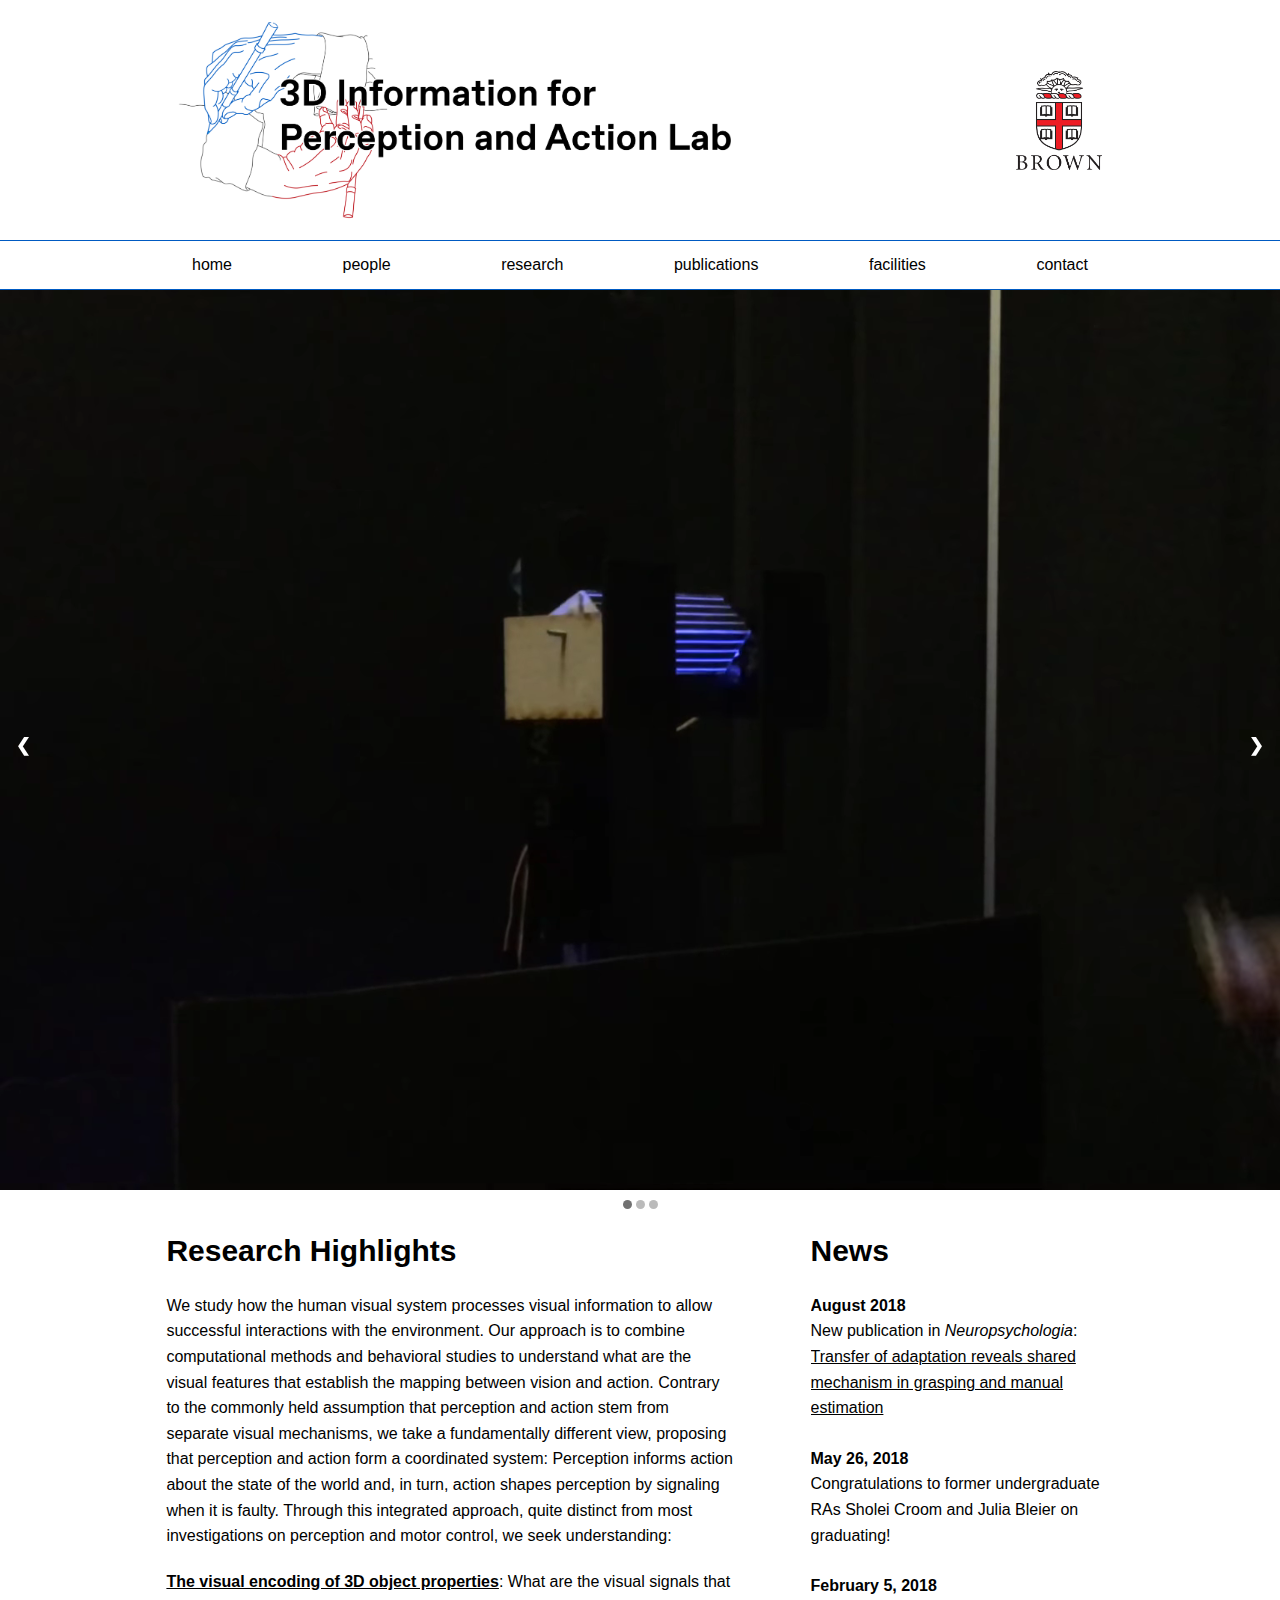
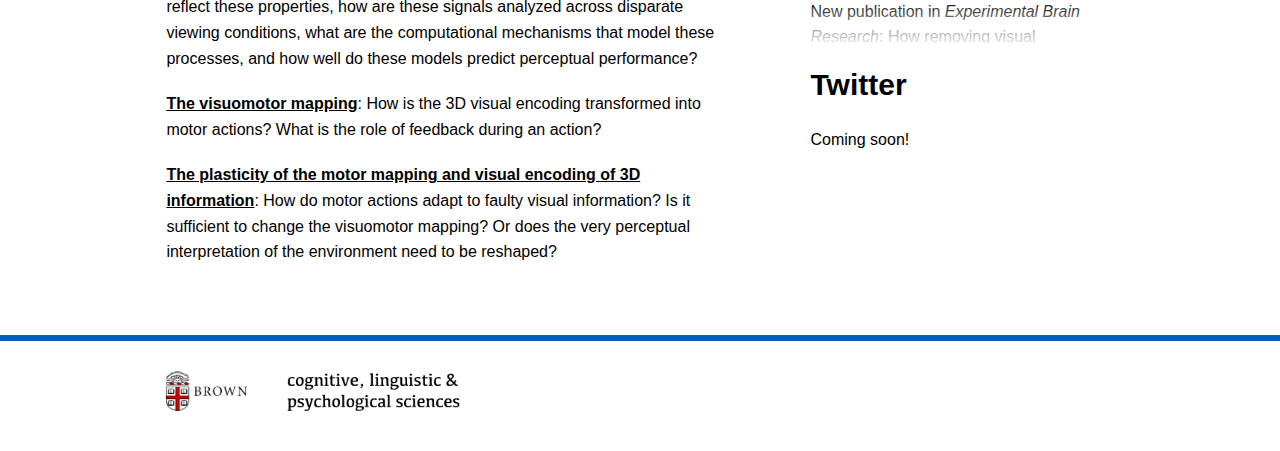
==== index.html @ db6fe482 "website" ====
<!-- HOW TO EDIT THIS PAGE -->
<!-- GENERAL HTML GUIDELINE: When in doubt, just copy the whole line, including the <bracketed tags>. -->
<!-- CAROUSEL: Find EDIT CAROUSEL. 
	If video, copy the existing video code (starting with <video..., ending with </video> and replace the source path. Be sure to have both .webm and .mp4 formats.
	If image, copy the existing image code (<img src...>) and replace the image path. 
	NOTE: 3 items maximum in carousel (though this can be changed by going further into the code.-->
<!-- DESCRIPTION: Find EDIT INTRO SECTION. Edit the following paragraph. -->
<!-- NEWS: Find EDIT NEWS. Then, copy one of the full entries (starting with <p> and ending with </p>) and modify the date and content. Delete old entries as desired, though not necessary. -->

<!-- To edit other pages, navigate to that page's HTML file (e.g. people.html for the personnel page). -->

<!DOCTYPE html>
<html>
<head>
	<title>3D Information for Perception and Action Lab</title>
	<link rel="shortcut icon" type="image/png" href="Assets/Images/3Dthumbnail.png"/>
	<script src="https://ajax.googleapis.com/ajax/libs/jquery/3.3.1/jquery.min.js"></script>
	<link rel="stylesheet" type="text/css" href="CSS/style.css">
	<script type="text/javascript" src="JS/javascript.js"></script>
	<meta name="keywords" content="brown university, visual cognition, domini" />
	<meta name="viewport" content="width=device-width, initial-scale=1.0">
</head>
<body class='index'>
	<header>
		<a href="index.html"><img id='logo' class='image_on' src='Assets/Images/3Dlogo-colors.png'><img id='logo' class='image_off' src='Assets/Images/3Dlogo-colors-anaglyph.png'></a><a href="https://www.brown.edu/"><img id='crest' src='Assets/Images/BrownCrest.png'></a>
	</header>
	<nav id='nav-placeholder'>
		<div class='nav-link'><a href="index.html">h</a></div>
	</nav>
	<nav id='main-nav'>
		<div class='non-full-width nav-container'>
			<a href="index.html" id='first-link'>home</a>
			<a href="people.html">people</a>
			<a href="research.html">research</a>
			<a href="publications.html">publications</a>
			<a href="facilities.html">facilities</a>
			<a href="contact.html" id='last-link'>contact</a>
		</div>
	</nav>

	<!-- EDIT CAROUSEL -->
	<!-- If you want to put in a new clip, ensure that you have it in BOTH .webm and .mp4 formats. You can easily download an add-on to Adobe Premiere to export in .webm. This will ensure cross-browser compatibility.
		1. Put .webm and .mp4 files in Assets -> Media
		2. Paste into lines opening with <source src= ...> (one has "here" commented on the side); you can probably just change the title of the clip 
	I think it'd look best with 3 rotating items, but if you want to add a 4th you'll need to make more changes to the rest of the code.-->

	<div class="carousel">
		<div class="mySlides fade">
			<video autoplay="autoplay" muted loop>
				<source src="Assets/Media/physobj.webm" type="video/webm"> <!-- here -->
				<source src="Assets/Media/physobj.mp4" type="video/mp4">
			</video>
		</div>
		<div class="mySlides fade">
			<video autoplay="au60toplay" muted loop>
				<source src="Assets/Media/facilities-grasp.webm" type="video/webm">
				<source src="Assets/Media/facilities-grasp.mp4" type="video/mp4">
			</video>
		</div>
		<div class="mySlides fade">
			<video autoplay="autoplay" muted loop>
				<source src="Assets/Media/3DIPA.webm" type="video/webm">
				<source src="Assets/Media/3DIPA.mp4" type="video/mp4">
			</video>
		</div>
		<a class="prev" onclick="plusSlides(-1)">&#10094;</a>
		<a class="next" onclick="plusSlides(1)">&#10095;</a>
	</div>	
	<div class='dots'>
		<span class="dot" onclick="currentSlide(1)"></span> 
		<span class="dot" onclick="currentSlide(2)"></span> 
		<span class="dot" onclick="currentSlide(3)"></span> 
	</div>

	<div class='non-full-width index-container'>
		<div class='intro'>
			<!-- EDIT INTRO SECTION -->
			<!-- Edit text how you usually would. -->

			<h2>Research Highlights</h2>
			<p>We study how the human visual system processes visual information to allow successful interactions with the environment. Our approach is to combine computational methods and behavioral studies to understand what are the visual features that establish the mapping between vision and action. Contrary to the commonly held assumption that perception and action stem from separate visual mechanisms, we take a fundamentally different view, proposing that perception and action form a coordinated system: Perception informs action about the state of the world and, in turn, action shapes perception by signaling when it is faulty. Through this integrated approach, quite distinct from most investigations on perception and motor control, we seek understanding:</p>

			<p><a href='research.html#3dprop'>The visual encoding of 3D object properties</a>: What are the visual signals that reflect these properties, how are these signals analyzed across disparate viewing conditions, what are the computational mechanisms that model these processes, and how well do these models predict perceptual performance?</p>
				
			<p><a href='research.html#visuomotor'>The visuomotor mapping</a>: How is the 3D visual encoding transformed into motor actions? What is the role of feedback during an action?</p>
				
			<p><a href='research.html#plasticity'> The plasticity of the motor mapping and visual encoding of 3D information</a>: How do motor actions adapt to faulty visual information? Is it sufficient to change the visuomotor mapping? Or does the very perceptual interpretation of the environment need to be reshaped?</p>
		</div>
		<div class='right-column'>
			<div class='news'>
				<h2>News</h2>
				<div class='news-content'>
					<!-- EDIT NEWS -->
					<!-- To add a new news item, copy paste one of the existing items and fill in the info. Be sure to copy from the opening <p> tag to the closing </p> tag. -->

					<!-- <p><b>Month dd, yyyy</b><br>SAMPLE NEWS ITEM</p> -->

					<p><b>August 2018</b><br>New publication in <i>Neuropsychologia</i>: <a href='https://www.sciencedirect.com/science/article/pii/S0028393218302860' target='blank'>Transfer of adaptation reveals shared mechanism in grasping and manual estimation</a></p>	

					<p><b>May 26, 2018</b><br>Congratulations to former undergraduate RAs Sholei Croom and Julia Bleier on graduating!</p>

					<p><b>February 5, 2018</b><br>New publication in <i>Experimental Brain Research</i>: <a href='https://link.springer.com/article/10.1007%2Fs00221-018-5186-6' target='blank'>How removing visual information affects grasping movements</a></p>

					<p><b>September 24, 2017</b><br>New publication in <i>Neuropsychologia</i>: <a href='https://www.ncbi.nlm.nih.gov/pubmed/28958908' target="blank">Error correction and spatial generalization in human grasp control</a></p>

					<p><b>September 2017</b><br>The 3DIPA Lab welcomes new graduate students Jovan Kemp and Abdul-Rahim Deeb!</p>

					<p><b>August 29, 2017</b><br>New publication in <i>Psychonomic Bulletin &amp; Review</i>: <a href='https://www.ncbi.nlm.nih.gov/pubmed/28853037' target="blank">Does visuomotor adaptation contribute to illusion-resistant grasping?</a></p>

					<p><b>August 24, 2017</b><br>New publication in <i>Journal of Vision</i>: <a href="https://www.ncbi.nlm.nih.gov/pubmed/28837967" target="blank">Stereovision for action reflects our perceptual experience of distance and depth</a></p>

					<p><b>May 13, 2017</b><br>New publication in <i>Vision Research</i>: <a href="https://www.ncbi.nlm.nih.gov/pubmed/28571701" target="blank">Adaptation effects in grasping the M&uuml;ller-Lyer illusion</a></p>
					
				</div>
				<div class='scroll-fade'>&nbsp;</div>
			</div>
			<div class='twitter'>
				<h2>Twitter</h2>
				<p>Coming soon!</p>
				<!-- <a class="twitter-timeline" data-width="350" data-height="350" data-theme="light" data-link-color="#2B7BB9" href="https://twitter.com/jack?ref_src=twsrc%5Etfw">&nbsp;</a> <script async src="https://platform.twitter.com/widgets.js" charset="utf-8"></script> -->
			</div>
		</div>
	</div>

	<footer>
		<div class='non-full-width footer-container'>
			<div class='ft-link'><a href="https://www.brown.edu/"><img class='footer-img' src='Assets/Images/Brown_horiz.png'></a></div>
			<div class='ft-link'><a href="http://www.brown.edu/Departments/CLPS/"><img class='footer-img' src='Assets/Images/clps-banner.png'></a></div>
		</div>
	</footer>
</body>
</html>
---- CSS/style.css ----
::-webkit-scrollbar { display: none; }

a {
	text-decoration: none;
	color: black;
}

a:hover {
	color: #005ac2;
}

body {
	width: 100%;
	margin: 0 auto;
	padding: 0px;
	font-family: Helvetica, Arial, sans-serif;
	font-size: 12pt;
}

button p {
	margin: 0;
}

footer {
	padding-top: 30px;
	border-top: solid 6px #005ac2;
	margin-top: 50px;
	margin-bottom: 40px;
}

header {
	display: flex;
  	align-items: center;
  	justify-content: space-between;
  	margin: 10px 50px;
  	padding: 0 10vw;
}

h2 {
	margin-bottom: 25px;
	font-size: 30px;
}

h3 {
	margin-top: 25px;
	margin-bottom: 0px;
	border-bottom: solid 1px #005ac2;
}

h4 {
	font-size: 25px;
	margin-top: 0;
}

div.publications h3 {
	margin-top: 50px;
}

img {
	max-width: 100%;
}

nav {
	border-top: 1px solid #005ac2;
	border-bottom: 1px solid #005ac2;
	padding: 10px 0;
	/*padding-top: 10px;*/
	display: flex;
	justify-content: center;
	flex-wrap: wrap;
}

nav a {
	text-decoration: none;
	color: black;
	margin: 5px 10px;
	/*margin-bottom: 10px;*/
}

nav a:hover {
	color: #005ac2;
}

p {
	word-break: break-word;
	overflow-wrap: break-word;
	word-wrap: break-word;
	line-height: 160%;
	margin: 15px 0;
	/*text-align: justify; */
}

p a {
	text-decoration: underline;
}

p a:hover {
	color: #005ac2;
	text-decoration: none;
}

span {
    position: relative;
    padding-bottom: 5px;
    margin: 0;
}

span:after {
    position: absolute;
    left: 0;
    bottom: 0;
    width: 100%;
    height: 1px;
    content: '';
    border-bottom: 2px solid #005ac2;
}

.bio-container {
	display: flex;
	justify-content: space-between;
	flex-wrap: wrap;
	margin: 15px 0 10px 0;
}

.bio {
	display: flex;
	flex-direction: column;
	margin-right: 50px;
	font-size: 14px;
	line-height: 150%;
	width: 160px;
}

.bio p {
	text-align: left;
}

.block-blue {
	background-image: url("../Assets/Images/Textures/escheresque.png");
	background-color: #154781;
}

.block-grey {
	background-image: url("../Assets/Images/Textures/escheresque-light.png");
	background-color: #ececec;
}

.block-pair {
	display: flex;
	justify-content: space-between;
}

.block-text {
	width: 60%;
}

.block-image {
	width: 35%;
	display: flex;
	justify-content: center;
	flex-direction: column;
}

.button-show {
	display: block;
	-webkit-animation: 0.4s slideUp 1;
	-moz-animation: 0.4s slideUp 1;
	-o-animation: 0.4s slideUp 1;
	animation: 0.4s slideUp 1
}

span.dot:after {
	border-bottom: none;
}

.caption {
	font-size: 12px;
}

.citation {
	opacity: 0.75;
}

.facilities-page p {
	margin: 10px 0;
}

.first {
	margin-top: 30px;
}

.footer-container {
	display: flex;
}

.footer-img {
	max-height: 40px; 
}

.ft-link {
	margin-right: 40px;
	font-size: 10pt;
}

.nav-container {
	display: flex;
	justify-content: space-between;
	flex-wrap: wrap;
	width: 96%;
}

.non-full-width {
	padding: 0 13vw;
}

.non-full-width-extra {
	padding: 30px 16vw;
}

.image_off, header:hover .image_on{
   display:none
}

.image_on, header:hover .image_off{
   display:block
}

.img-bio {
	height: 160px;
	width: 160px;
	margin: 0;
}

.img-facilities {
	width: 100%;
	margin: 13px 0;
}

.img-facilities-half {
	height: auto;
	width: auto;
	object-fit: cover;
	margin: 13px 0;
}

.img-half-container {
	display: flex;
	justify-content: space-between;
}

.img-half-unit {
	max-width: 48.5%;
}

.img-stereo {
	margin: 13px;
	height: 247px;
}

.indented {
	margin: 0 35px;
}

.index-container {
	display: flex;
	justify-content: space-between;

}

.intro {
	width: 60%;
}

.intro p {
	margin: 20px 0;
}

.intro a {
	font-weight: bold; 
}

.map {
	justify-self: center;
	width: 100%;
	height: 400px;
}

.nav-fixed {
	top: 0;
	z-index: 100;
	position: fixed;
	background-color: #FFFFFF;
	width: inherit;
	margin-top: 0;
}

.news {
	/*width: 32%;*/
	position: relative;
}

.news-content {
	overflow-y: scroll;
	max-height: 350px;
	padding-bottom: 30px;	
}

.news-content p {
	margin-top: 0;
	margin-bottom: 25px;
	text-align: left;
}

.no-border {
	border: none;
}

.outline {
	border: 1px solid #005ac2;
	padding: 20px;
	margin-bottom: 30px;
	background: rgba(255, 255, 255, .7);
}

.para-first {
	margin-top: 0;
}

.para-last {
	margin-bottom: 50px;
}

.publications {
	width: 65%;
}

.publications p {
	text-align: left;
}

.publications-container {
	display: flex;
	justify-content: space-between;
}

.publication-skip {
	width: 25%;
}

.research-block {
	padding: 20px 13vw;
}

.right-column {
	width: 32%; 
	display: flex;
	flex-direction: column;
}

.scroll-fade {
	position: absolute;
	width: 100%;
	left: 0;
	top: 389px;
	height: 50px;
	background: -moz-linear-gradient(top, rgba(255,255,255,0) 0%,rgba(255,255,255,1) 100%); /* FF3.6-15 */
	background: -webkit-linear-gradient(top, rgba(255,255,255,0) 0%,rgba(255,255,255,1) 50%); /* Chrome10-25,Safari5.1-6 */
	background: linear-gradient(to bottom, rgba(255,255,255,0) 0%,rgba(255,255,255,1) 100%); /* W3C, IE10+, FF16+, Chrome26+, Opera12+, Safari7+ */
	filter: progid:DXImageTransform.Microsoft.gradient( startColorstr='#00ffffff', endColorstr='#ffffff',GradientType=0 ); /* IE6-9 */*/
}

.space-bottom {
	margin-bottom: 40px;
}

.stereo {
	display: flex;
	justify-content: center;
}

.supersubgrouping {
	display: flex;
	justify-content: space-between;
}

.subheading {
	opacity: 0.75;
}

.subtitle {
	margin-top: 0;
	margin-bottom: 15px;
	font-size: 13px;
}

.twitter {
	max-height: 420px;
}

.video-facilities {
	width: 100%;
	margin: 20px 0;
}

.video-inset {
	height: 240px;
	/*margin-top: 150px;*/
}

#3dprop {
	opacity: 0;
}

#alumni p {
	margin: 5px 0;
}

#bio-pi {
	display: flex;
	margin: 30px 0 30px 0;
}
#bio-pi div {
	margin: 0 0 0 20px;
}
#bio-pi h3 {
	margin-top: 0;
}

#corner-logo {
    position: fixed;
    z-index: -3;
    opacity: 0.3;
    right: -20px;
    bottom: -75px;
    width: 30%;
}

#crest {
	max-height: 100px;
}

#first {
	margin-top: 0px;
}

#first-link {
	margin-left: 0;
}

#last-link {
	margin-right: 0;
}

#logo {
	max-height: 220px;
}

#nav-placeholder {
	display: none;
	opacity: 0;
}

#research-footer {
	margin-top: 0;
}

#scroll-button {
	display: none;
	width: 40px;
	height: 40px; 
	position: fixed;
	z-index: 10;
	right: 15px;
	bottom: 15px;
	background-color: #005ac2;
	color: #FFFFFF;
	font-size: 20px;
	border: 0;
	justify-content: center;
	cursor: pointer;
}

#scroll-button:hover {
	background-color: white;
	color: #005ac2;
}

#scroll-button:focus {
	outline: none;
}

#sub-menu {
	border: none;
	justify-content: space-between;
	margin: 5px 0 10px 0;
	padding: 0;
}
#sub-menu h3 {
	margin: 10px 0 20px 0;
}
#sub-menu a {
	color: #005ac2;
}
#sub-menu a:hover {
	color: black;
}

@-webkit-keyframes slideUp {
	0% {bottom: -120px}
	85%{bottom: 20px}
	100%{bottom: 15px}
}
@-moz-keyframes slideUp {
	0%{bottom: -120px} 
	85%{bottom: 20px}
	100%{bottom: 15px}
}
@-o-keyframes slideUp {
	0%{bottom: -120px}
	85%{bottom: 20px}
	100%{bottom: 15px}
	}
@keyframes slideUp { 
	0%{bottom: -120px}
	85%{bottom: 20px}
	100%{bottom: 15px}
	}

/*CAROUSEL CAROUSEL CAROUSEL CAROUSEL CAROUSEL*/

* {box-sizing: border-box}
img {vertical-align: middle;}

/* Slideshow container */
.carousel {
	position: relative;
	margin: auto;
	background-color: black;
	grid-column-start: col-1-start;
	grid-column-end: col-2-end;
	min-width: 100%;
	height: 100vh;
	overflow: hidden;
}

.mySlides {
	display: none;
}

.mySlides img, .mySlides video {
	height: 100vh;
	object-fit: cover;
	object-position: 50% 50%;
}

.mySlides video {
	width: 100%;
}

/* Next & previous buttons */
.prev, .next {
	cursor: pointer;
	position: absolute;
	top: 50%;
	width: auto;
	padding: 16px;
	margin-top: -22px;
	color: white;
	font-weight: bold;
	font-size: 18px;
	transition: 0.6s ease;
	border-radius: 0 3px 3px 0;
}

.prev {
	left: 0;
}

.next {
	right: 0;
	border-radius: 3px 0 0 3px;
}

.prev:hover, .next:hover {
	background-color: rgba(0,0,0,0.8);	
}

/* Caption text */
.text {
	color: #f2f2f2;
	font-size: 15px;
	padding: 8px 12px;
	position: absolute;
	bottom: 8px;
	width: 100%;
	text-align: center;
}

/* The dots/bullets/indicators */
.dot {
	cursor: pointer;
	height: 9px;
	width: 9px;
	margin: 0 2px;
	background-color: #bbb;
	border-radius: 50%;
	display: inline-block;
	transition: background-color 0.6s ease;
}

.dots {
/*	grid-column-start: col-1-start;
	grid-column-end: col-2-end;
	justify-self: center;*/
	margin-top: 10px;
	display: flex;
	justify-content: center;
}

.active, .dot:hover {
	background-color: #717171;	
}

/* Fading animation */
.fade {
	-webkit-animation-name: fade;
	-webkit-animation-duration: 1.5s;
	animation-name: fade;
	animation-duration: 1.5s;
}

@-webkit-keyframes fade {
	from {opacity: .4} 
	to {opacity: 1}
}

@keyframes fade {
	from {opacity: .4} 
	to {opacity: 1}
}

/*MEDIA QUERIES FOR RESPONSIVE DESIGN*/
@media screen and (max-width: 700px) {
	body {
		margin: 0;
		padding: 0;
		/*padding: 0 10% 0 10%;*/
		width: 100%;
	}

	h4 {
		font-size: 15pt;
		margin-bottom: 5px;
	}

	header {
		display: flex;
	  	/*align-items: center;*/
	  	justify-content: space-between;
	  	margin: 10px 0px;
	  	width: 100%;
	  	/*padding: 0;*/
	  	padding: 0 10vw;
	}

	.bio-container {
		display: flex;
		flex-direction: column;
		justify-content: flex-start;
	}

	.bio {
		display: flex;
		flex-direction: row;
		width: 100%;
		align-items: center;
		margin-bottom: 15px;
	}

	.bio p, #bio-pi h3 {
		margin: 2px 0 2px 15px;
	}

	.block-pair {
		flex-direction: column;
	}

	.block-text, .block-image, .video-inset {
		width: 100%;
	}

	.video-inset {
		height: 300px;
	}

	.block-text {
		margin-bottom: 20px;
	}

	.block-grey .block-pair {
		flex-direction: column-reverse;
	}

	.carousel {
		margin: 20px 0 10px 0;
		width: 100vw;
	}

	.img-bio {
		height: 100px;
		width: 100px;
	}

	#people-pic {
		width: 100%;
		padding: 0;
	}

	#people-pic .img-facilities {
		margin: 0;
	}

	.index-container {
		flex-direction: column;
	}

	.intro, .right-column {
		width: 100%;
	}

	.map {
		justify-self: center;
		width: 100%;
		height: 400px;
		margin-top: 25px;
	}

	.nav-container {
		justify-content: center;
	}

	.nav-link {
		margin-right: 10px;
		padding-bottom: 5px;
	}

	.news {
		padding: 0;
	}

	.publications {
		width: 100%;
	}

	.publication-skip {
		display: none;
	}

	.supersubgrouping {
		flex-direction: column;
	}

	.twitter {
		margin: 25px 0;
	}

	#bio-pi {
		align-items: flex-start;
		width: 100%;
		margin: 15px 0 30px 0;
	}
}

@media screen and (max-width: 1000px) {
	header {
		align-items: flex-start;
	}

	.img-half-container {
		flex-direction: column;
	}

	.img-half-unit {
		max-width: 100%;
	}

	#corner-logo {
		width: 50%;
	}

	#crest {
		margin-top: 25px;
		max-height: 75px;
	}

	#logo {
		margin-top: 10px;
	}

	#sub-menu {
		flex-direction: column;
		font-size: 15px;
	}

	#sub-menu h3 {
		margin: 4px 0 10px 0;
	}
}

@media screen and (max-width: 415px) {
	header {
		padding: 0 5px;
	}

	#crest {
		display: none;
	}
	#logo {
		width: 100%;
		padding: 0;
	}
	}
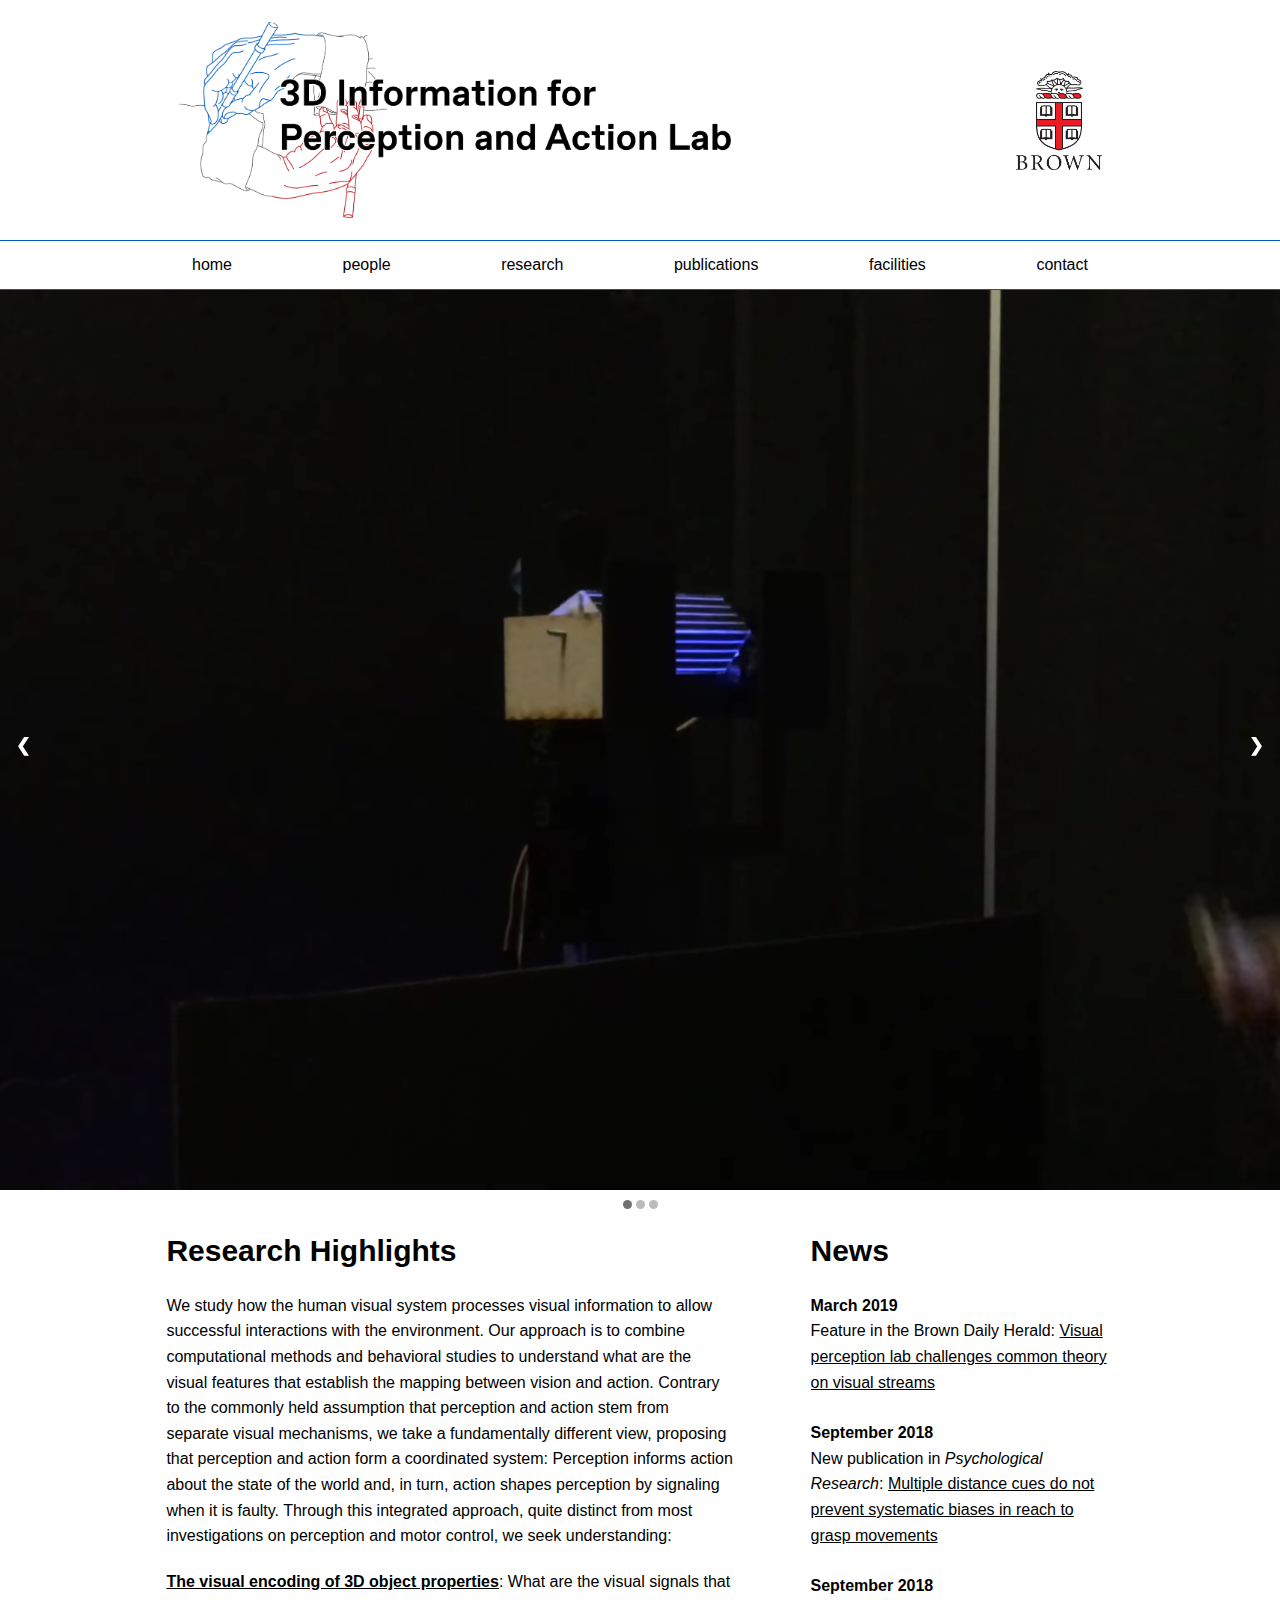
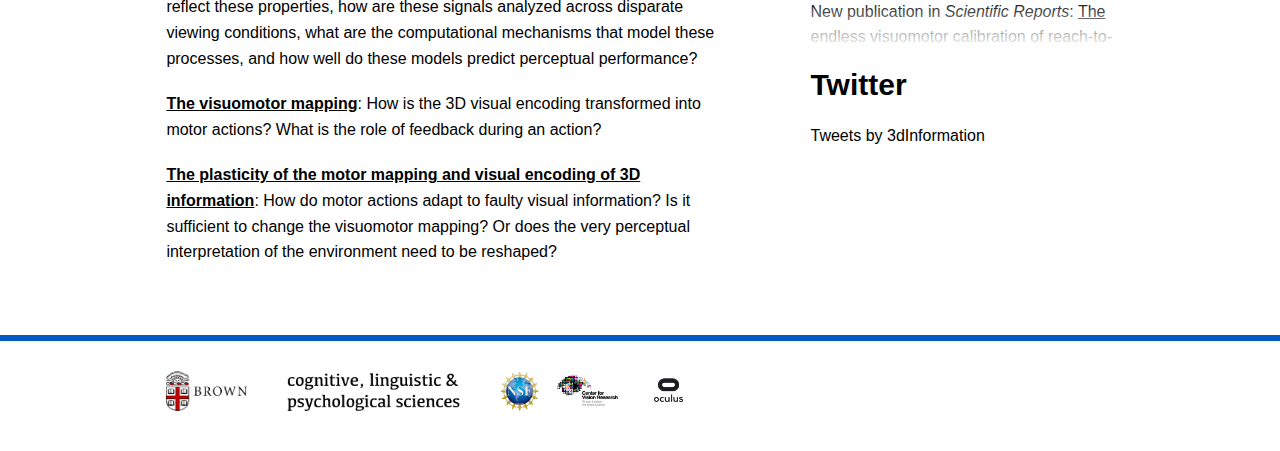
==== commit 0c400d0d: "BDH feature, fixed Twitter max-height" ====
--- a/index.html
+++ b/index.html
@@ -94,6 +94,11 @@
 					<!-- To add a new news item, copy paste one of the existing items and fill in the info. Be sure to copy from the opening <p> tag to the closing </p> tag. -->
 
 					<!-- <p><b>Month dd, yyyy</b><br>SAMPLE NEWS ITEM</p> -->
+					<p><b>March 2019</b><br>Feature in the Brown Daily Herald</i>: <a href='http://www.browndailyherald.com/2019/03/08/visual-perception-lab-challenges-common-theory-visual-streams/' target='blank'>Visual perception lab challenges common theory on visual streams</a></p>
+
+					<p><b>September 2018</b><br>New publication in <i>Psychological Research</i>: <a href='https://link.springer.com/article/10.1007/s00426-018-1101-9' target='blank'>Multiple distance cues do not prevent systematic biases in reach to grasp movements</a></p>	
+						
+					<p><b>September 2018</b><br>New publication in <i>Scientific Reports</i>: <a href='https://www.nature.com/articles/s41598-018-33009-6#article-info' target='blank'>The endless visuomotor calibration of reach-to-grasp actions</a></p>	
 
 					<p><b>August 2018</b><br>New publication in <i>Neuropsychologia</i>: <a href='https://www.sciencedirect.com/science/article/pii/S0028393218302860' target='blank'>Transfer of adaptation reveals shared mechanism in grasping and manual estimation</a></p>	
 
@@ -116,8 +121,9 @@
 			</div>
 			<div class='twitter'>
 				<h2>Twitter</h2>
-				<p>Coming soon!</p>
-				<!-- <a class="twitter-timeline" data-width="350" data-height="350" data-theme="light" data-link-color="#2B7BB9" href="https://twitter.com/jack?ref_src=twsrc%5Etfw">&nbsp;</a> <script async src="https://platform.twitter.com/widgets.js" charset="utf-8"></script> -->
+				<!-- <p><a class="twitter-timeline" href="https://twitter.com/3dInformation?ref_src=twsrc%5Etfw">Tweets by 3dInformation</a> <script async src="https://platform.twitter.com/widgets.js" charset="utf-8"></script></p> -->
+
+				<a class="twitter-timeline" href="https://twitter.com/3dInformation?ref_src=twsrc%5Etfw">Tweets by 3dInformation</a> <script async src="https://platform.twitter.com/widgets.js" charset="utf-8"></script>
 			</div>
 		</div>
 	</div>
@@ -126,7 +132,10 @@
 		<div class='non-full-width footer-container'>
 			<div class='ft-link'><a href="https://www.brown.edu/"><img class='footer-img' src='Assets/Images/Brown_horiz.png'></a></div>
 			<div class='ft-link'><a href="http://www.brown.edu/Departments/CLPS/"><img class='footer-img' src='Assets/Images/clps-banner.png'></a></div>
-		</div>
+		<div> <a href="https://www.nsf.gov/"><img class='footer-img' src='Assets/Images/NSF_logo.png'></a></div>
+			<div> <a href="	http://cvr.brown.edu/"><img class='footer-img' src='Assets/Images/CVR.png' hspace="12"></a></div>
+				<div> <img class='footer-img' src='Assets/Images/oculus.png'></div>
+				</div>
 	</footer>
 </body>
 </html>--- a/CSS/style.css
+++ b/CSS/style.css
@@ -394,7 +394,7 @@
 }
 
 .twitter {
-	max-height: 420px;
+	max-height: 550px;
 }
 
 .video-facilities {
